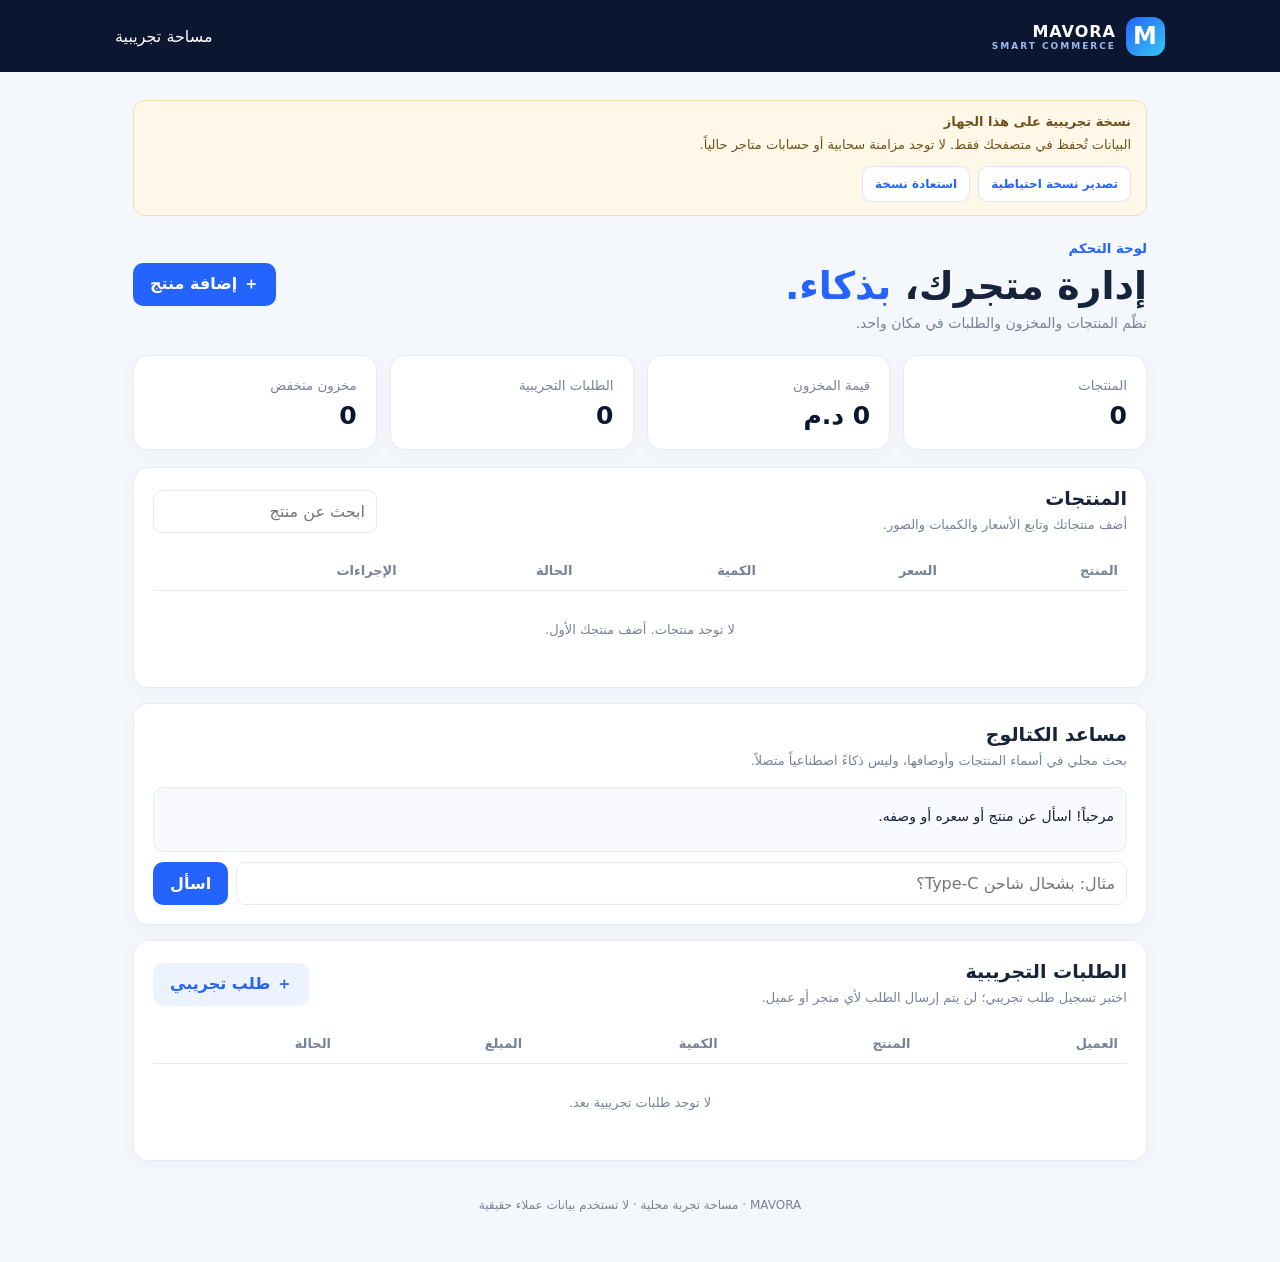
==== app.html @ d22bab5d "Preserve local store demo as dedicated app page" ====
<!doctype html>
<html lang="ar" dir="rtl">
<head>
<meta charset="utf-8">
<meta name="viewport" content="width=device-width,initial-scale=1">
<meta name="theme-color" content="#0b1630">
<meta name="description" content="MAVORA لإدارة المتاجر والمنتجات والمخزون والطلبات">
<link rel="manifest" href="./manifest.webmanifest">
<link rel="stylesheet" href="./styles.css">
<title>MAVORA | لوحة التجربة</title>
</head>
<body>
<header><a class="brand" href="./" aria-label="MAVORA الصفحة الرئيسية"><b>M</b><span>MAVORA<small>SMART COMMERCE</small></span></a><span id="storeLabel">مساحة تجريبية</span></header>
<main>
<div class="notice" role="status"><strong>نسخة تجريبية على هذا الجهاز</strong><span>البيانات تُحفظ في متصفحك فقط. لا توجد مزامنة سحابية أو حسابات متاجر حالياً.</span><div class="backup-actions"><button type="button" class="outline" id="exportBtn">تصدير نسخة احتياطية</button><button type="button" class="outline" id="importBtn">استعادة نسخة</button><input id="importFile" type="file" accept="application/json,.json" hidden></div></div>
<section class="hero"><div><small>لوحة التحكم</small><h1>إدارة متجرك، <em>بذكاء.</em></h1><p>نظّم المنتجات والمخزون والطلبات في مكان واحد.</p></div><button id="addBtn">＋ إضافة منتج</button></section>
<section class="stats">
<article><small>المنتجات</small><strong id="count">0</strong></article>
<article><small>قيمة المخزون</small><strong id="stockValue">0 د.م</strong></article>
<article><small>الطلبات التجريبية</small><strong id="ordersCount">0</strong></article>
<article><small>مخزون منخفض</small><strong id="lowCount">0</strong></article>
</section>
<section class="panel">
<div class="heading"><div><h2>المنتجات</h2><p>أضف منتجاتك وتابع الأسعار والكميات والصور.</p></div><input id="search" type="search" placeholder="ابحث عن منتج" aria-label="ابحث عن منتج"></div>
<div class="scroll"><table><thead><tr><th>المنتج</th><th>السعر</th><th>الكمية</th><th>الحالة</th><th>الإجراءات</th></tr></thead><tbody id="rows"></tbody></table></div>
<p id="empty" class="empty">لا توجد منتجات. أضف منتجك الأول.</p><p id="noResults" class="empty" hidden>لا توجد نتائج مطابقة للبحث.</p>
</section>
<section class="panel">
<div class="heading"><div><h2>مساعد الكتالوج</h2><p>بحث محلي في أسماء المنتجات وأوصافها، وليس ذكاءً اصطناعياً متصلاً.</p></div></div>
<div id="chat" class="chat" aria-live="polite"><p>مرحباً! اسأل عن منتج أو سعره أو وصفه.</p></div>
<form id="ask"><input id="question" autocomplete="off" placeholder="مثال: بشحال شاحن Type-C؟" required maxlength="180"><button>اسأل</button></form>
</section>
<section class="panel">
<div class="heading"><div><h2>الطلبات التجريبية</h2><p>اختبر تسجيل طلب تجريبي؛ لن يتم إرسال الطلب لأي متجر أو عميل.</p></div><button class="secondary" id="newOrder">＋ طلب تجريبي</button></div>
<div class="scroll"><table><thead><tr><th>العميل</th><th>المنتج</th><th>الكمية</th><th>المبلغ</th><th>الحالة</th></tr></thead><tbody id="orderRows"></tbody></table></div>
<p id="ordersEmpty" class="empty">لا توجد طلبات تجريبية بعد.</p>
</section>
<footer>MAVORA · مساحة تجربة محلية · لا تستخدم بيانات عملاء حقيقية</footer>
</main>
<dialog id="dlg"><form id="productForm">
<h2 id="productDialogTitle">إضافة منتج</h2><input type="hidden" id="pid">
<label>اسم المنتج<input id="name" required maxlength="80" autocomplete="off"></label>
<label>السعر بالدرهم<input id="price" type="number" min="0" max="100000000" step="0.01" required inputmode="decimal"></label>
<label>الكمية<input id="qty" type="number" min="0" max="10000000" step="1" required inputmode="numeric"></label>
<label>وصف المنتج (اختياري)<input id="desc" maxlength="300"></label>
<label>رابط صورة المنتج (اختياري)<input id="imageUrl" type="url" placeholder="https://..." maxlength="500" inputmode="url"></label>
<p class="field-hint">استخدم رابط صورة مباشر يبدأ بـ https:// أو http://.</p>
<div class="actions"><button type="button" class="secondary" id="cancel">إلغاء</button><button>حفظ المنتج</button></div>
</form></dialog>
<dialog id="orderDlg"><form id="orderForm">
<h2>إنشاء طلب تجريبي</h2>
<label>اسم العميل<input id="customer" required maxlength="80"></label>
<label>المنتج<select id="orderProduct" required></select></label>
<label>الكمية المطلوبة<input id="orderQty" type="number" min="1" step="1" value="1" required inputmode="numeric"></label>
<p id="availableQty" class="field-hint"></p>
<div class="actions"><button type="button" class="secondary" id="cancelOrder">إلغاء</button><button>إنشاء الطلب التجريبي</button></div>
</form></dialog>
<script src="./app.js" defer></script>
</body></html>
---- styles.css ----
:root{--navy:#0b1630;--blue:#2563ff;--cyan:#35c7f2;--bg:#f4f7fc;--ink:#17233b;--muted:#77839a;--line:#e6ebf3;--danger:#b54708;--good:#16814f}*{box-sizing:border-box}body{margin:0;background:var(--bg);color:var(--ink);font-family:system-ui,Tahoma,Arial}button,input,select{font:inherit}button{border:0;border-radius:10px;background:var(--blue);color:white;padding:11px 17px;font-weight:750;cursor:pointer;min-height:42px}button:focus-visible,input:focus-visible,select:focus-visible,a:focus-visible{outline:3px solid #35c7f2;outline-offset:2px}button:disabled{opacity:.5;cursor:not-allowed}.secondary{background:#edf2ff;color:var(--blue)}.outline{background:white;color:var(--blue);border:1px solid #d8e2ff;padding:8px 12px;font-size:12px;min-height:36px}header{height:72px;background:var(--navy);color:white;display:flex;align-items:center;justify-content:space-between;padding:0 max(calc((100% - 1050px)/2),20px)}.brand{display:flex;align-items:center;gap:10px;color:white;text-decoration:none;font-weight:900;letter-spacing:1px}.brand b{display:grid;place-items:center;width:39px;height:39px;border-radius:12px;background:linear-gradient(135deg,var(--blue),var(--cyan));font-size:24px}.brand small{display:block;color:#9eb8ed;font-size:9px;letter-spacing:2px}main{max-width:1050px;margin:28px auto;padding:0 18px}.notice{display:grid;grid-template-columns:1fr;gap:5px;background:#fff8e8;border:1px solid #f2dfb2;color:#72521b;padding:13px 15px;border-radius:12px;font-size:13px;margin-bottom:22px}.notice span{line-height:1.7}.backup-actions{display:flex;gap:8px;flex-wrap:wrap;margin-top:5px}.hero,.heading{display:flex;align-items:center;justify-content:space-between;gap:16px}.hero{margin-bottom:24px}.hero small{color:var(--blue);font-weight:800}.hero h1{font-size:clamp(27px,5vw,38px);margin:7px 0}.hero em{color:var(--blue);font-style:normal}.hero p,.heading p{color:var(--muted);margin:0;font-size:14px}.stats{display:grid;grid-template-columns:repeat(4,1fr);gap:13px;margin-bottom:17px}.stats article,.panel{background:white;border:1px solid var(--line);border-radius:15px;padding:19px;box-shadow:0 4px 18px #15264b08}.stats small{color:var(--muted)}.stats strong{display:block;font-size:25px;color:var(--navy);margin-top:7px;overflow-wrap:anywhere}.panel{margin:15px 0}.heading{margin-bottom:15px}.heading h2{margin:0 0 5px;font-size:19px}.heading p{font-size:13px;line-height:1.7}.heading input,input,select{border:1px solid var(--line);border-radius:9px;padding:11px;font:inherit;min-width:0;background:white;color:var(--ink)}.scroll{overflow:auto}table{width:100%;border-collapse:collapse;text-align:right;white-space:nowrap}th,td{padding:12px 9px;border-bottom:1px solid var(--line);font-size:13px}th{color:var(--muted)}.product-cell{display:flex;align-items:center;gap:9px;min-width:150px}.product-thumb{width:38px;height:38px;object-fit:cover;border-radius:8px;background:#edf2ff}.product-placeholder{display:grid;place-items:center;width:38px;height:38px;border-radius:8px;background:#edf2ff;color:var(--blue);font-weight:800}.tag{background:#e9f8f0;color:var(--good);border-radius:20px;padding:5px 8px;font-size:11px}.tag.low{background:#fff0e6;color:var(--danger)}.tiny{background:#eef2ff;color:var(--blue);padding:6px 9px;margin-left:5px;min-height:32px;font-size:12px}.delete{background:#fff0f0;color:#b42318}.empty{color:var(--muted);text-align:center;padding:18px;font-size:13px}.chat{background:#f7f9fd;border:1px solid var(--line);border-radius:10px;padding:12px;min-height:65px;margin-bottom:10px;font-size:14px;line-height:1.8}.chat p{margin:4px 0}.chat .answer{color:var(--blue)}#ask{display:flex;gap:8px}#ask input{flex:1;width:100%}.field-hint{font-size:12px;color:var(--muted);margin:0;line-height:1.6}footer{text-align:center;color:var(--muted);font-size:12px;padding:22px}dialog{border:0;border-radius:15px;width:min(440px,calc(100% - 24px));max-height:90dvh;overflow:auto;box-shadow:0 20px 70px #07132955}dialog::backdrop{background:#07132999}dialog form{padding:22px;display:grid;gap:12px}dialog h2{margin:0 0 5px}label{display:grid;gap:6px;font-size:13px;font-weight:700}label input,label select{width:100%}.actions{display:flex;justify-content:flex-end;gap:8px;margin-top:5px}@media(max-width:650px){main{margin:18px auto;padding:0 12px}.stats{grid-template-columns:repeat(2,minmax(0,1fr));gap:9px}.stats article,.panel{padding:14px}.hero{align-items:flex-start;flex-direction:column}.hero button{width:100%}.heading{align-items:stretch;flex-direction:column}.heading input{width:100%}.notice{font-size:12px}th,td{padding:10px 7px}.tiny{margin:2px}.brand small{letter-spacing:1px}}
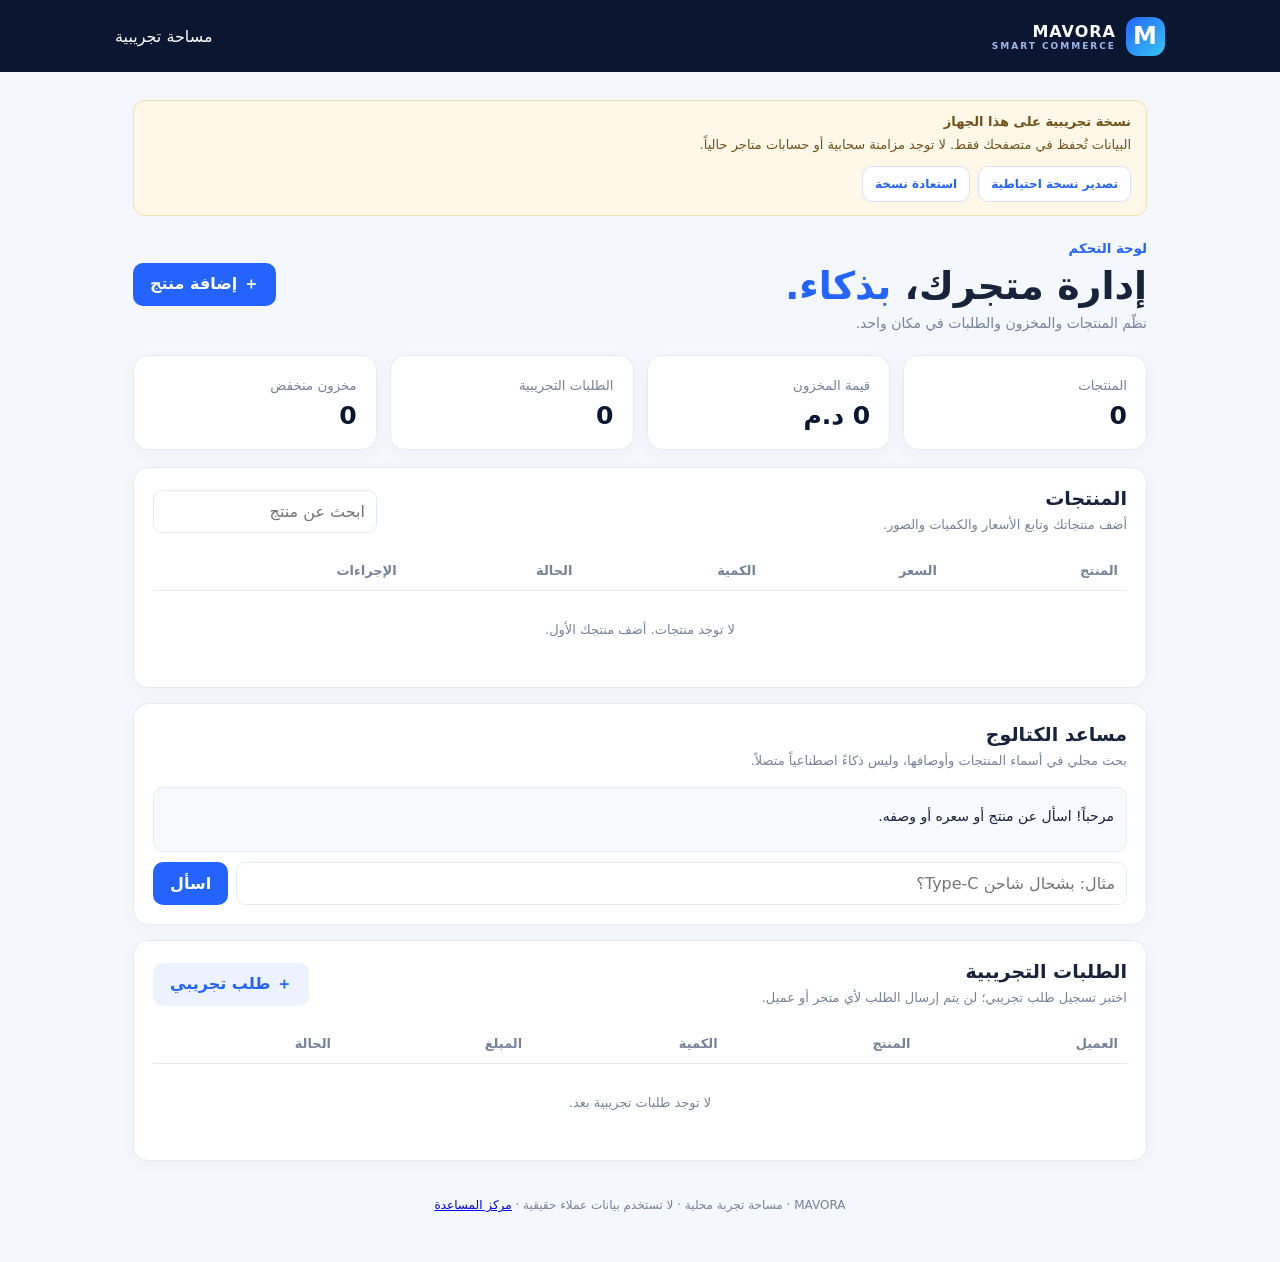
==== commit 4ef13034: "Add help center link to demo dashboard" ====
--- a/app.html
+++ b/app.html
@@ -35,7 +35,7 @@
 <div class="scroll"><table><thead><tr><th>العميل</th><th>المنتج</th><th>الكمية</th><th>المبلغ</th><th>الحالة</th></tr></thead><tbody id="orderRows"></tbody></table></div>
 <p id="ordersEmpty" class="empty">لا توجد طلبات تجريبية بعد.</p>
 </section>
-<footer>MAVORA · مساحة تجربة محلية · لا تستخدم بيانات عملاء حقيقية</footer>
+<footer>MAVORA · مساحة تجربة محلية · لا تستخدم بيانات عملاء حقيقية · <a href="./help.html">مركز المساعدة</a></footer>
 </main>
 <dialog id="dlg"><form id="productForm">
 <h2 id="productDialogTitle">إضافة منتج</h2><input type="hidden" id="pid">
